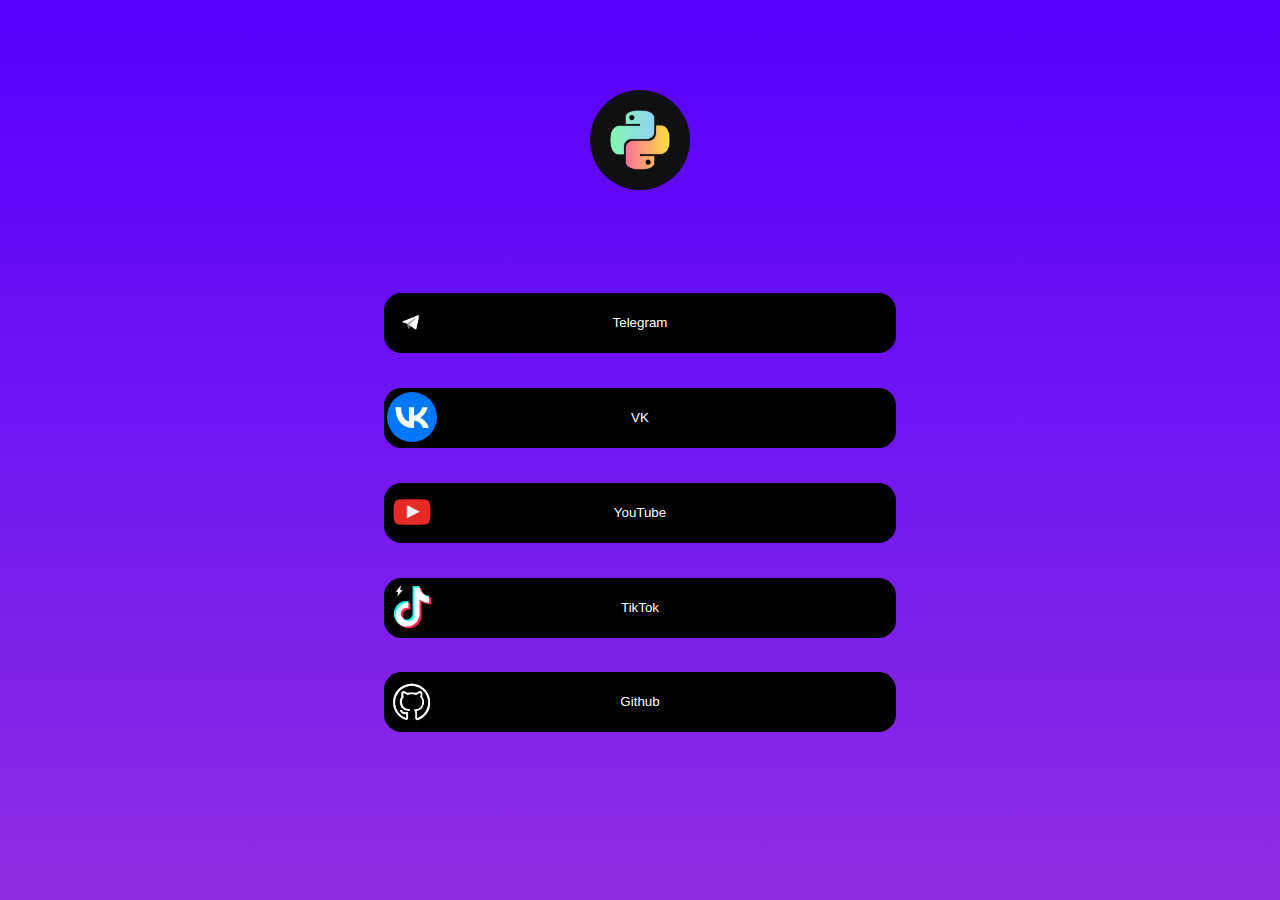
==== index.html @ e540cfe0 "Rename My_Site.html to index.html" ====
<!DOCTYPE html>
<html lang = "en">



<head>

    <meta charset = "UTF-8">
    <link rel = "Stylesheet" href = "My_Site_Styles.css">
    <title>Ice_lightning_Strike</title>

    <style>
        a {
            text-decoration: none;
        }

    </style>

</head>



<body>

    <div class = "Center" style = "position: relative; top: 10%;"><img src = "TelegramPicture.jpg"  style = "width: 100px; height: 100px; border-radius: 100px;"></div>

    <a href="https://t.me/Ice_lightning_Strike" target="_blank">
        <div style = "position: absolute; top: 292.5px; left: 30%; width: 100%;"><button>Telegram</button></div>
    </a>

    <a href="https://vk.com/shipuchka47" target="_blank">
        <div style = "position: absolute; top: 387.5px; left: 30%; width: 100%;"><button>VK</button></div>
    </a>

    <a href="https://www.youtube.com/channel/UCjB3lApHCHckfd3rLnNTA_Q" target="_blank">
        <div style = "position: absolute; top: 482.5px; left: 30%; width: 100%;"><button>YouTube</button></div>
    </a>

    <a href="https://www.tiktok.com/@pythonforjunior" target="_blank">
        <div style = "position: absolute; top: 577.5px; left: 30%; width: 100%;"><button>TikTok</button></div>
    </a>
    
    <a href="https://github.com/Shipuchka47" target="_blank">
        <div style = "position: absolute; top: 671.5px; left: 30%; width: 100%;"><button>Github</button></div>
    </a>


    <div  style = "position: absolute; top: 297px; left: 30.25%;"><img src = "Telegram.png"  style = "width: 50px; height: 50px; border-radius: 100px;"></div>
    <div  style = "position: absolute; top: 392px; left: 30.25%;"><img src = "VK.png"  style = "width: 50px; height: 50px; border-radius: 100px;"></div>
    <div  style = "position: absolute; top: 487px; left: 30.25%;"><img src = "YouTube.png"  style = "width: 50px; height: 50px; border-radius: 100px;"></div>
    <div  style = "position: absolute; top: 582px; left: 30.25%;"><img src = "TikTok.png"  style = "width: 50px; height: 50px; border-radius: 100px;"></div>
    <div  style = "position: absolute; top: 677px; left: 30.25%;"><img src = "GitHub.png"  style = "width: 50px; height: 50px; border-radius: 100px;"></div>

</body>



</html>
---- My_Site_Styles.css ----
html, body {
    height: 100%;
    overflow-x: hidden;}

body {
    margin: 0;
    background: linear-gradient(to top, #8E2DE2, #5500ff) fixed;}

::-webkit-scrollbar {width: 0;}



button {
    border: none; 
    padding: 1rem 1.5rem; 
    margin-bottom: 1rem;
    display: inline-block;
    width: 40%; 
    height: 60px;
    border-radius: 17.5px;
    position: relative;
    top: 20%;
    position: absolute;
    background: #000;
    color: #fff;
}

.Center{
    display: flex;	
    justify-content: center;	
  }
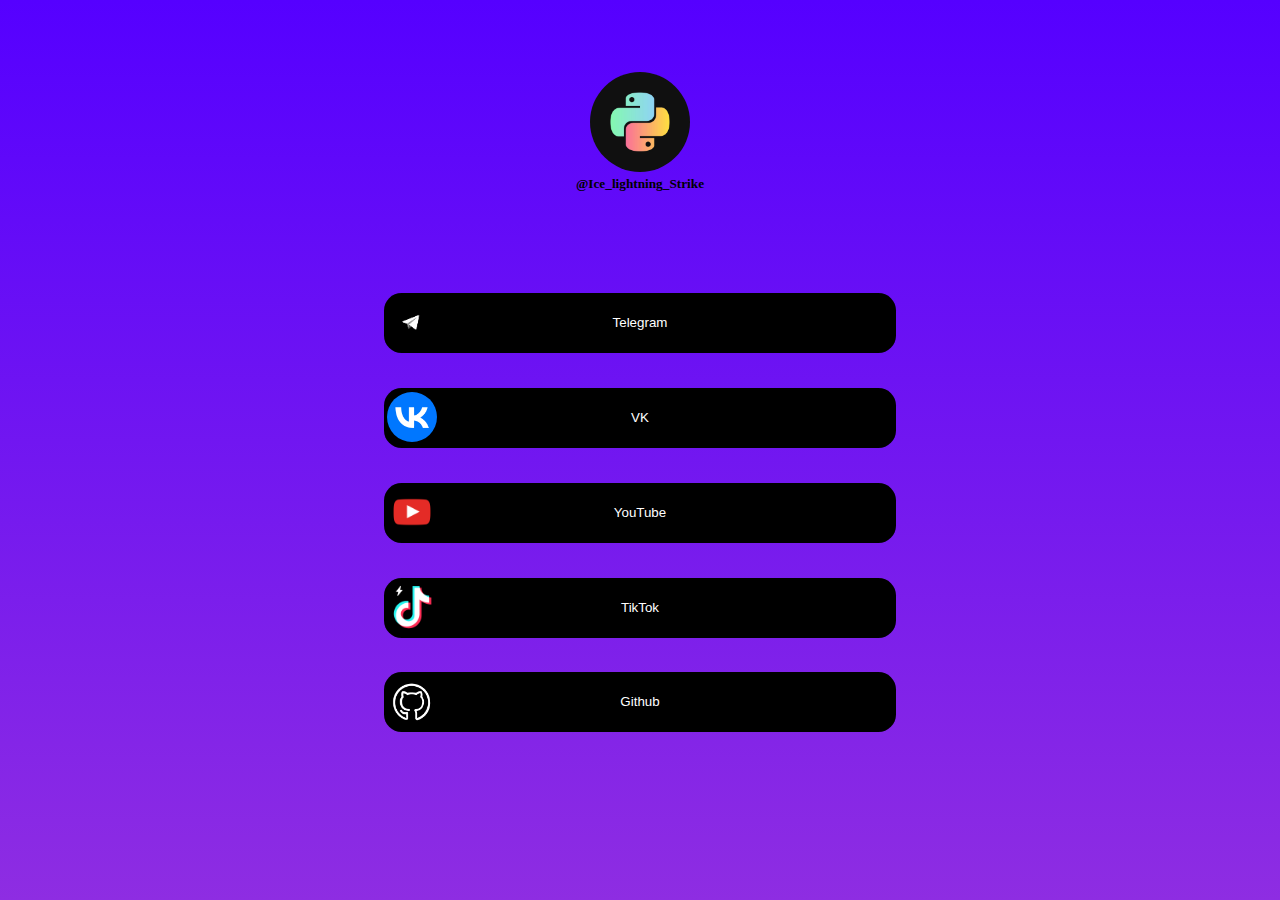
==== commit e6ff6008: "Update index.html" ====
--- a/index.html
+++ b/index.html
@@ -22,7 +22,9 @@
 
 <body>
 
-    <div class = "Center" style = "position: relative; top: 10%;"><img src = "TelegramPicture.jpg"  style = "width: 100px; height: 100px; border-radius: 100px;"></div>
+    <div class = "Center" style = "position: relative; top: 8%;"><img src = "TelegramPicture.jpg"  style = "width: 100px; height: 100px; border-radius: 100px;"></div>
+
+    <div class = "Center" style = "position: relative; top: 6%;"><h5>@Ice_lightning_Strike</h5></div>
 
     <a href="https://t.me/Ice_lightning_Strike" target="_blank">
         <div style = "position: absolute; top: 292.5px; left: 30%; width: 100%;"><button>Telegram</button></div>
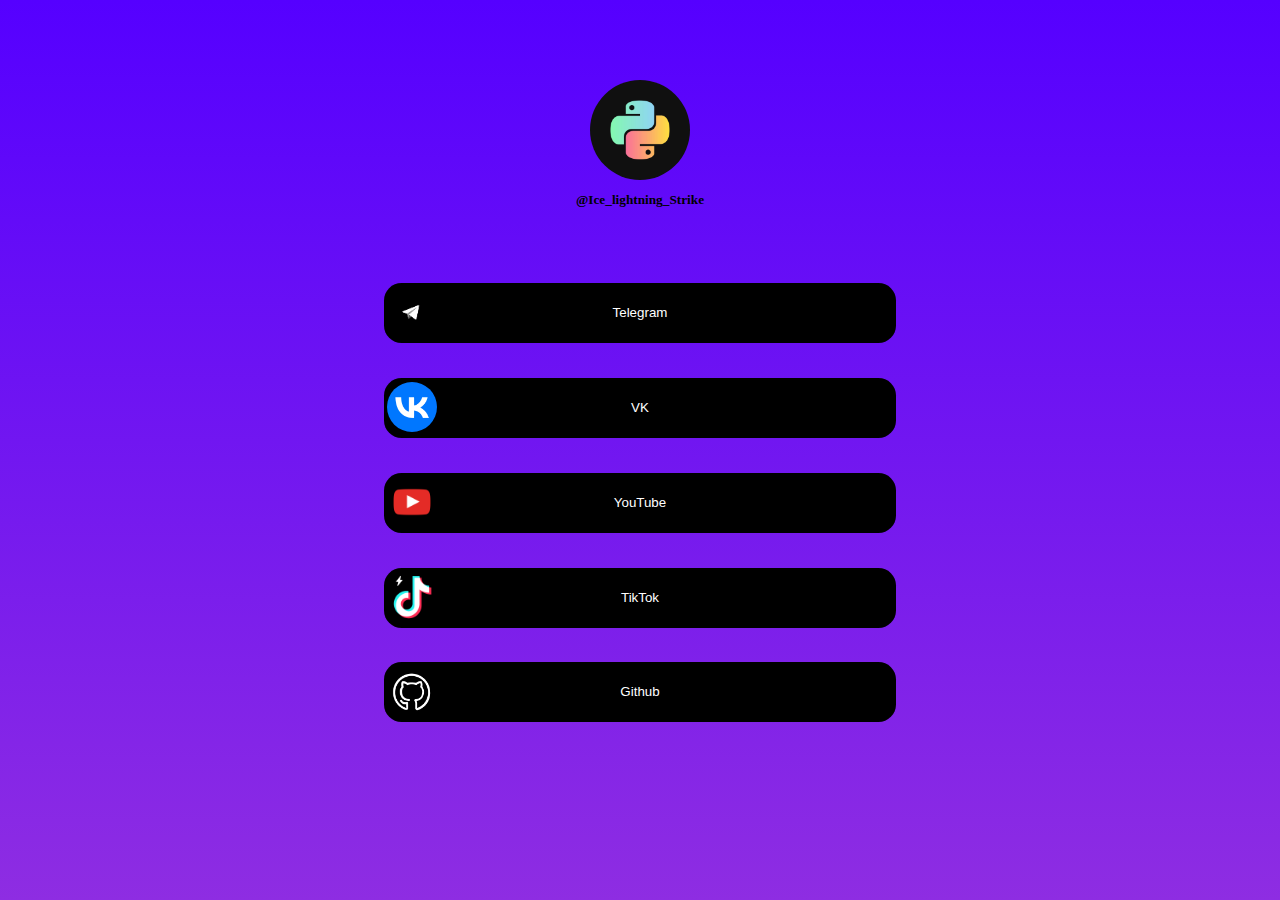
==== commit 04858c13: "Update index.html" ====
--- a/index.html
+++ b/index.html
@@ -22,36 +22,40 @@
 
 <body>
 
-    <div class = "Center" style = "position: relative; top: 8%;"><img src = "TelegramPicture.jpg"  style = "width: 100px; height: 100px; border-radius: 100px;"></div>
+    <div class = "Center" style = "position: static; left: 50%; top: 8%;">
+        <div style = "position: absolute; top: 80px;"><img src = "TelegramPicture.jpg"  style = "width: 100px; height: 100px; border-radius: 100px;"></div>
+    </div>
 
-    <div class = "Center" style = "position: relative; top: 6%;"><h5>@Ice_lightning_Strike</h5></div>
+    <div class = "Center" style = "position: static; left: 50%; top: 8%;"></div>
+        <div class = "Center" style = "position: relative; top: 170px;"><h5>@Ice_lightning_Strike</h5></div>
+    </div>
 
     <a href="https://t.me/Ice_lightning_Strike" target="_blank">
-        <div style = "position: absolute; top: 292.5px; left: 30%; width: 100%;"><button>Telegram</button></div>
+        <div style = "position: absolute; top: 282.5px; left: 30%; width: 100%;"><button>Telegram</button></div>
     </a>
 
     <a href="https://vk.com/shipuchka47" target="_blank">
-        <div style = "position: absolute; top: 387.5px; left: 30%; width: 100%;"><button>VK</button></div>
+        <div style = "position: absolute; top: 377.5px; left: 30%; width: 100%;"><button>VK</button></div>
     </a>
 
     <a href="https://www.youtube.com/channel/UCjB3lApHCHckfd3rLnNTA_Q" target="_blank">
-        <div style = "position: absolute; top: 482.5px; left: 30%; width: 100%;"><button>YouTube</button></div>
+        <div style = "position: absolute; top: 472.5px; left: 30%; width: 100%;"><button>YouTube</button></div>
     </a>
 
     <a href="https://www.tiktok.com/@pythonforjunior" target="_blank">
-        <div style = "position: absolute; top: 577.5px; left: 30%; width: 100%;"><button>TikTok</button></div>
+        <div style = "position: absolute; top: 567.5px; left: 30%; width: 100%;"><button>TikTok</button></div>
     </a>
     
     <a href="https://github.com/Shipuchka47" target="_blank">
-        <div style = "position: absolute; top: 671.5px; left: 30%; width: 100%;"><button>Github</button></div>
+        <div style = "position: absolute; top: 661.5px; left: 30%; width: 100%;"><button>Github</button></div>
     </a>
 
 
-    <div  style = "position: absolute; top: 297px; left: 30.25%;"><img src = "Telegram.png"  style = "width: 50px; height: 50px; border-radius: 100px;"></div>
-    <div  style = "position: absolute; top: 392px; left: 30.25%;"><img src = "VK.png"  style = "width: 50px; height: 50px; border-radius: 100px;"></div>
-    <div  style = "position: absolute; top: 487px; left: 30.25%;"><img src = "YouTube.png"  style = "width: 50px; height: 50px; border-radius: 100px;"></div>
-    <div  style = "position: absolute; top: 582px; left: 30.25%;"><img src = "TikTok.png"  style = "width: 50px; height: 50px; border-radius: 100px;"></div>
-    <div  style = "position: absolute; top: 677px; left: 30.25%;"><img src = "GitHub.png"  style = "width: 50px; height: 50px; border-radius: 100px;"></div>
+    <div  style = "position: absolute; top: 287px; left: 30.25%;"><img src = "Telegram.png"  style = "width: 50px; height: 50px; border-radius: 100px;"></div>
+    <div  style = "position: absolute; top: 382px; left: 30.25%;"><img src = "VK.png"  style = "width: 50px; height: 50px; border-radius: 100px;"></div>
+    <div  style = "position: absolute; top: 477px; left: 30.25%;"><img src = "YouTube.png"  style = "width: 50px; height: 50px; border-radius: 100px;"></div>
+    <div  style = "position: absolute; top: 572px; left: 30.25%;"><img src = "TikTok.png"  style = "width: 50px; height: 50px; border-radius: 100px;"></div>
+    <div  style = "position: absolute; top: 667px; left: 30.25%;"><img src = "GitHub.png"  style = "width: 50px; height: 50px; border-radius: 100px;"></div>
 
 </body>
 
